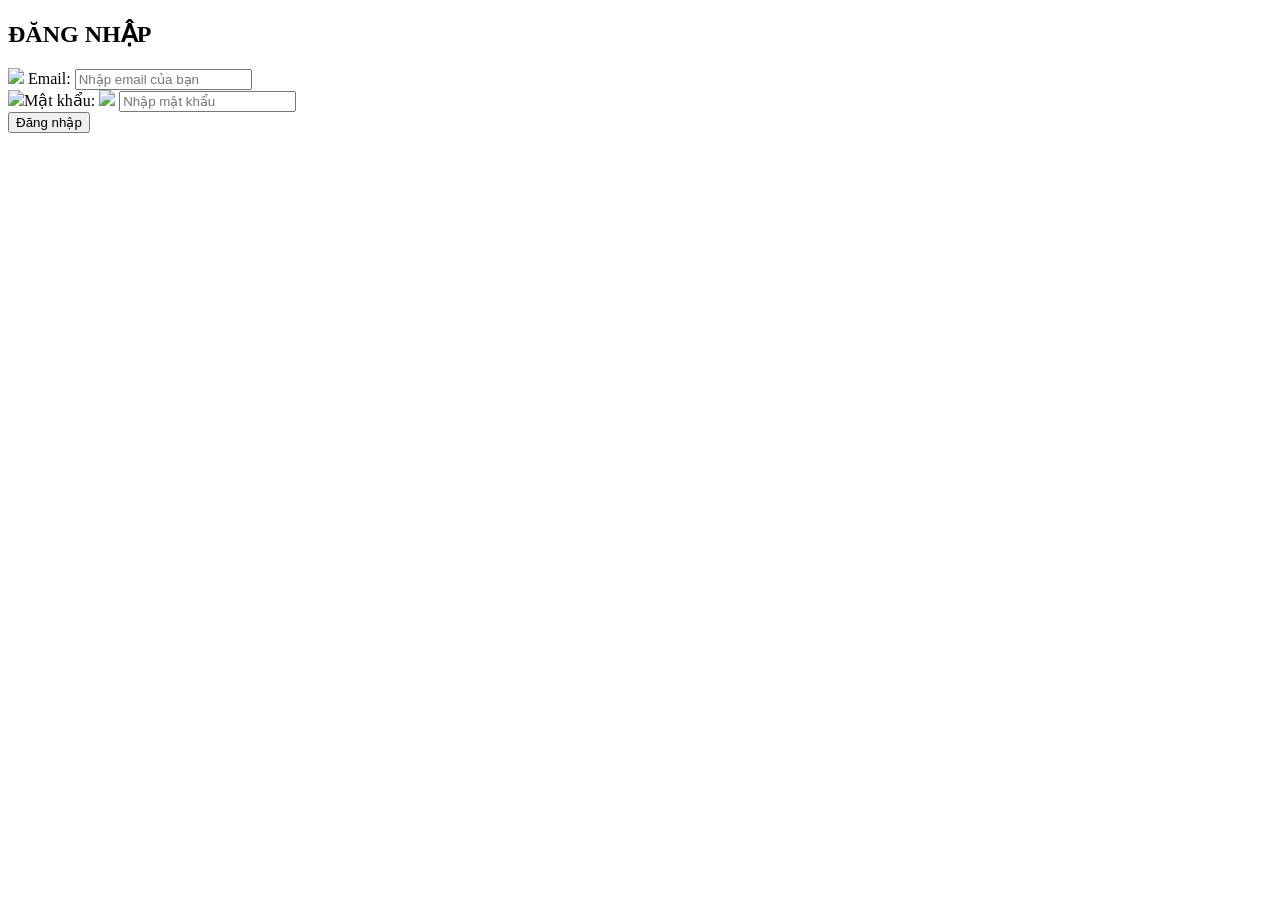
==== index.html @ 0e4a1e80 "Add files via upload" ====
<!DOCTYPE html>
<html lang="vi">
<head>
  <meta charset="UTF-8" />
  <meta name="viewport" content="width=device-width, initial-scale=1.0" />
  <title>Đăng nhập</title>
  <link rel="stylesheet" href="style.css" />
</head>
<body>
  <div class="login-container">
    <h2>ĐĂNG NHẬP</h2>

    <div class="input-group">
      <label><img src="picture/mail.png" class="icon" /> Email:</label>
      <input type="email" placeholder="Nhập email của bạn" />
    </div>
    
     <div class="input-group password-wrapper">
      <label><img src="picture/matkhau.png" class="icon" />Mật khẩu:</label>
      <img src="picture/eye-off.png" id="toggleIcon" class="password-toggle" onclick="togglePassword()" />
      <input id="password" type="password" placeholder="Nhập mật khẩu" />
    </div>

  <a href="tke.html">
    <button class="login-btn">Đăng nhập</button>
</a>
  </div>

  <script>
  function togglePassword() {
    const pw = document.getElementById("password");
    const icon = document.getElementById("toggleIcon");

    if (pw.type === "password") {
      pw.type = "text";
      icon.src = "picture/eye-off.png";
    } else {
      pw.type = "password";
      icon.src = "picture/eye.png"; 
    }
  }
</script>

  </script>
</body>
</html>
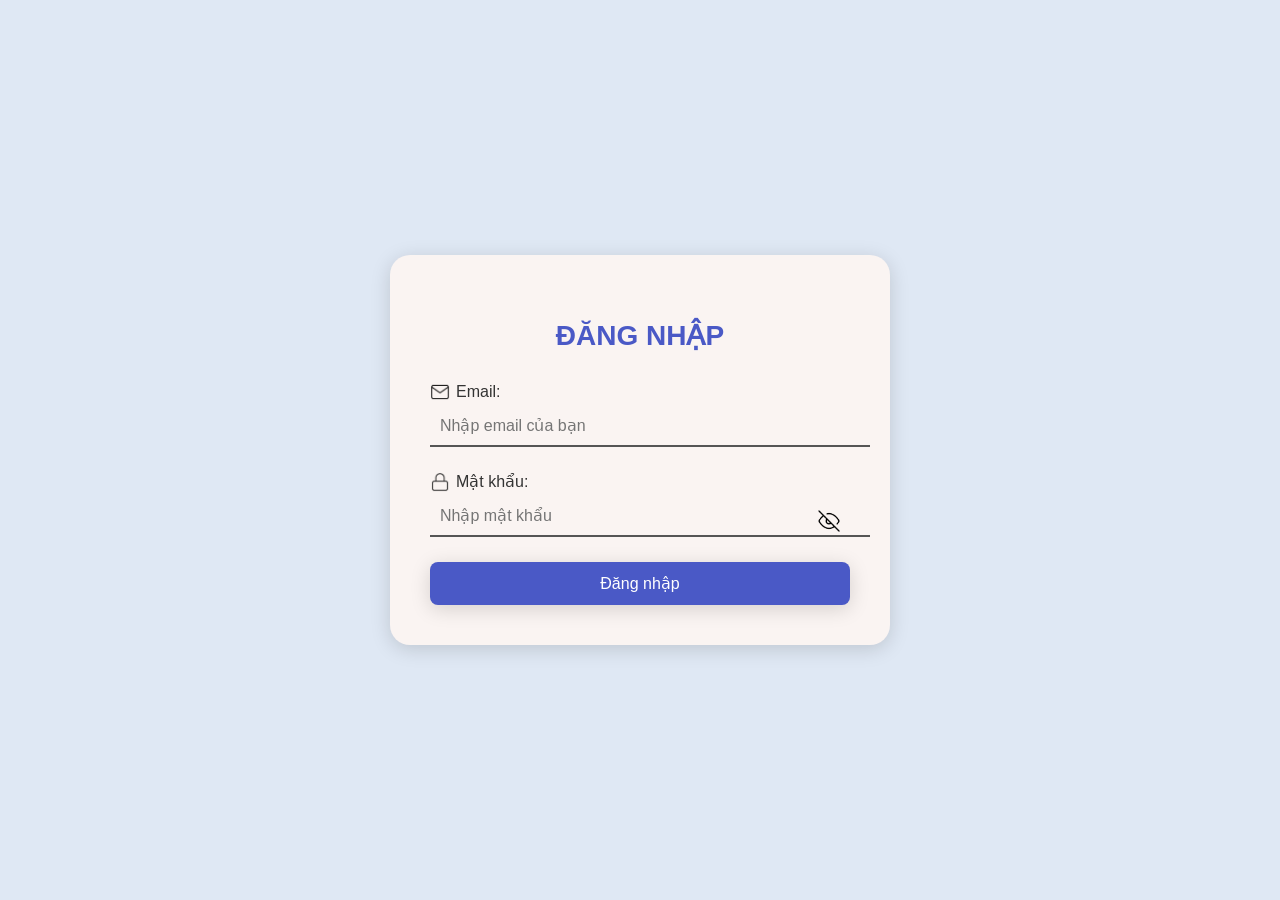
==== commit 36405712: "Add files via upload" ====
--- a/index.html
+++ b/index.html
@@ -4,7 +4,7 @@
   <meta charset="UTF-8" />
   <meta name="viewport" content="width=device-width, initial-scale=1.0" />
   <title>Đăng nhập</title>
-  <link rel="stylesheet" href="style.css" />
+  <link rel="stylesheet" href="style/style.css" />
 </head>
 <body>
   <div class="login-container">
--- a/style/style.css
+++ b/style/style.css
@@ -0,0 +1,98 @@
+body {
+  margin: 0;
+  padding: 0;
+  font-family: Arial, sans-serif;
+  background: #dfe8f4;
+  display: flex;
+  justify-content: center;
+  align-items: center;
+  height: 100vh;
+}
+
+.login-container {
+  width: 420px;
+  background: #faf4f2;
+  padding: 40px;
+  border-radius: 20px;
+  box-shadow: 0px 4px 20px rgba(0, 0, 0, 0.15);
+  text-align: center;
+}
+
+h2 {
+  color: #4a59c6;
+  font-size: 28px;
+  font-weight: bold;
+  margin-bottom: 30px;
+}
+
+.input-group {
+  text-align: left;
+  margin-bottom: 25px;
+}
+
+.input-group label {
+  font-size: 16px;
+  display: flex;
+  align-items: center;
+  gap: 6px;
+  margin-bottom: 5px;
+  color: #333;
+}
+
+.input-group input {
+  width: 100%;
+  padding: 10px;
+  border: none;
+  border-bottom: 2px solid #555;
+  background: transparent;
+  font-size: 16px;
+  outline: none;
+}
+
+.password-toggle {
+  position: absolute;
+  right: 10px;
+  top: 38px;
+  width: 22px;
+  height: 22px;
+  cursor: pointer;
+}
+
+.icon {
+  width: 20px;
+  height: 20px;
+}
+
+.row {
+  display: flex;
+  justify-content: space-between;
+  font-size: 14px;
+  margin-top: -10px;
+  margin-bottom: 20px;
+}
+
+.row a {
+  color: #4a59c6;
+  text-decoration: none;
+}
+
+.login-btn {
+  width: 100%;
+  padding: 12px;
+  border-radius: 12px;
+  background: #4a59c6;
+  color: white;
+  border: none;
+  box-shadow: 0px 4px 20px rgba(0, 0, 0, 0.15);
+  font-size: 16px;
+  border-radius: 8px;
+  cursor: pointer;
+}
+
+.login-btn:hover {
+  opacity: 0.9;
+}
+
+.password-wrapper {
+  position: relative;
+}
